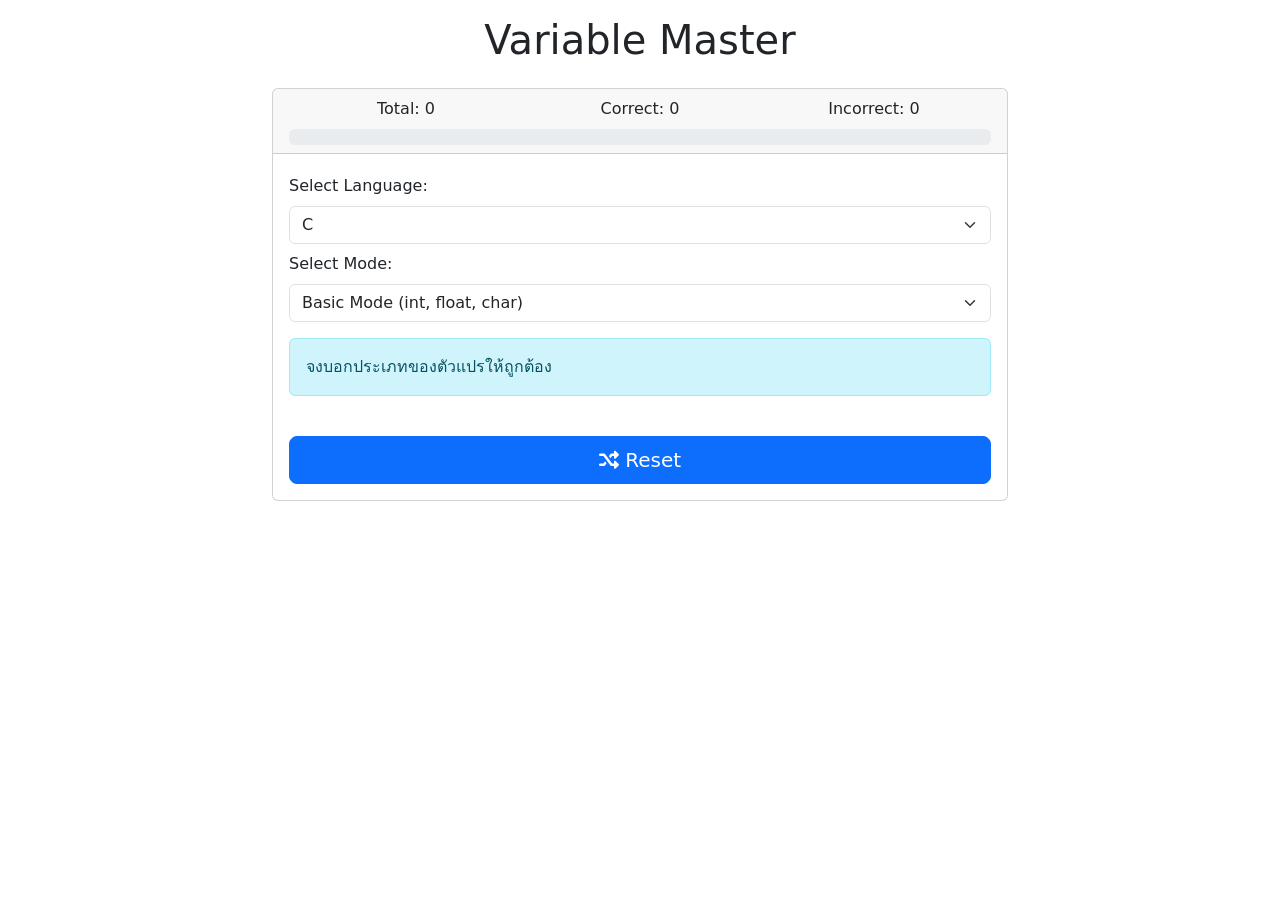
==== index.html @ 2cbdd909 "feat: add language selection support to toggle between C and C++ variable types" ====
<!DOCTYPE html>
<html lang="en">

<head>
    <meta charset="UTF-8">
    <meta name="viewport" content="width=device-width, initial-scale=1.0">
    <title>Variable Master</title>
    <link href="https://cdn.jsdelivr.net/npm/bootstrap@5.3.0/dist/css/bootstrap.min.css" rel="stylesheet">
    <link rel="stylesheet" href="https://cdnjs.cloudflare.com/ajax/libs/font-awesome/6.0.0-beta3/css/all.min.css">
    <link rel="stylesheet" href="styles.css">
</head>

<body>

    <div class="container mt-3">
        <div class="row justify-content-center">
            <div class="col-md-8">
                <h1 class="text-center mb-4" id="game-title">Variable Master</h1>

                <div class="card">
                    <div class="card-header">
                        <div class="container text-center">
                            <div class="row">
                                <div class="col counter">
                                    <span id="total-questions">Total: 0</span>
                                </div>
                                <div class="col counter">
                                    <span id="correct-answers">Correct: 0</span>
                                </div>
                                <div class="col counter">
                                    <span id="incorrect-answers">Incorrect: 0</span>
                                </div>
                            </div>
                        </div>
                        <div class="progress mt-2">
                            <div id="correct-progress-bar" class="progress-bar bg-success" role="progressbar"
                                style="width: 0%;" aria-valuenow="0" aria-valuemin="0" aria-valuemax="100">0%</div>
                            <div id="incorrect-progress-bar" class="progress-bar bg-danger" role="progressbar"
                                style="width: 0%;" aria-valuenow="0" aria-valuemin="0" aria-valuemax="100">0%</div>
                        </div>
                    </div>
                    <div class="card-body">
                        <div class="form-group mt-1">
                            <label for="lang-select" class="form-label">Select Language:</label>
                            <select id="lang-select" class="form-select select-custom mx-auto mb-2">
                                <option value="c">C</option>
                                <option value="cpp">C++</option>
                            </select>
                            <label for="mode-select" class="form-label">Select Mode:</label>
                            <select id="mode-select" class="form-select select-custom mx-auto">
                                <option value="basic">Basic Mode (int, float, char)</option>
                                <option value="intermediate">Intermediate Mode (int, float, char with prompts)</option>
                                <option value="advanced">Advanced Mode (int, float, char, string, bool)</option>
                                <option value="master">Master Mode (int, float, char, string, bool with prompts)</option>
                            </select>
                        </div>

                        <div id="result" class="mt-3 alert alert-info">จงบอกประเภทของตัวแปรให้ถูกต้อง</div>

                        <div class="grid text-center mt-4">
                            <div id="answer-zone" class="row">
                                <!-- สำหรับใส่ปุ่ม -->
                            </div>
                        </div>

                        <div class="text-center mt-3">
                            <button id="reset-btn" class="container-fluid btn btn-primary btn-lg">
                                <i class="fas fa-random"></i> Reset
                            </button>
                        </div>
                    </div>
                </div>
            </div>
        </div>
    </div>

    </br>

    <script src="https://cdn.jsdelivr.net/npm/bootstrap@5.3.0/dist/js/bootstrap.bundle.min.js"></script>
    <script type="module" src="script.js"></script>
</body>

</html>
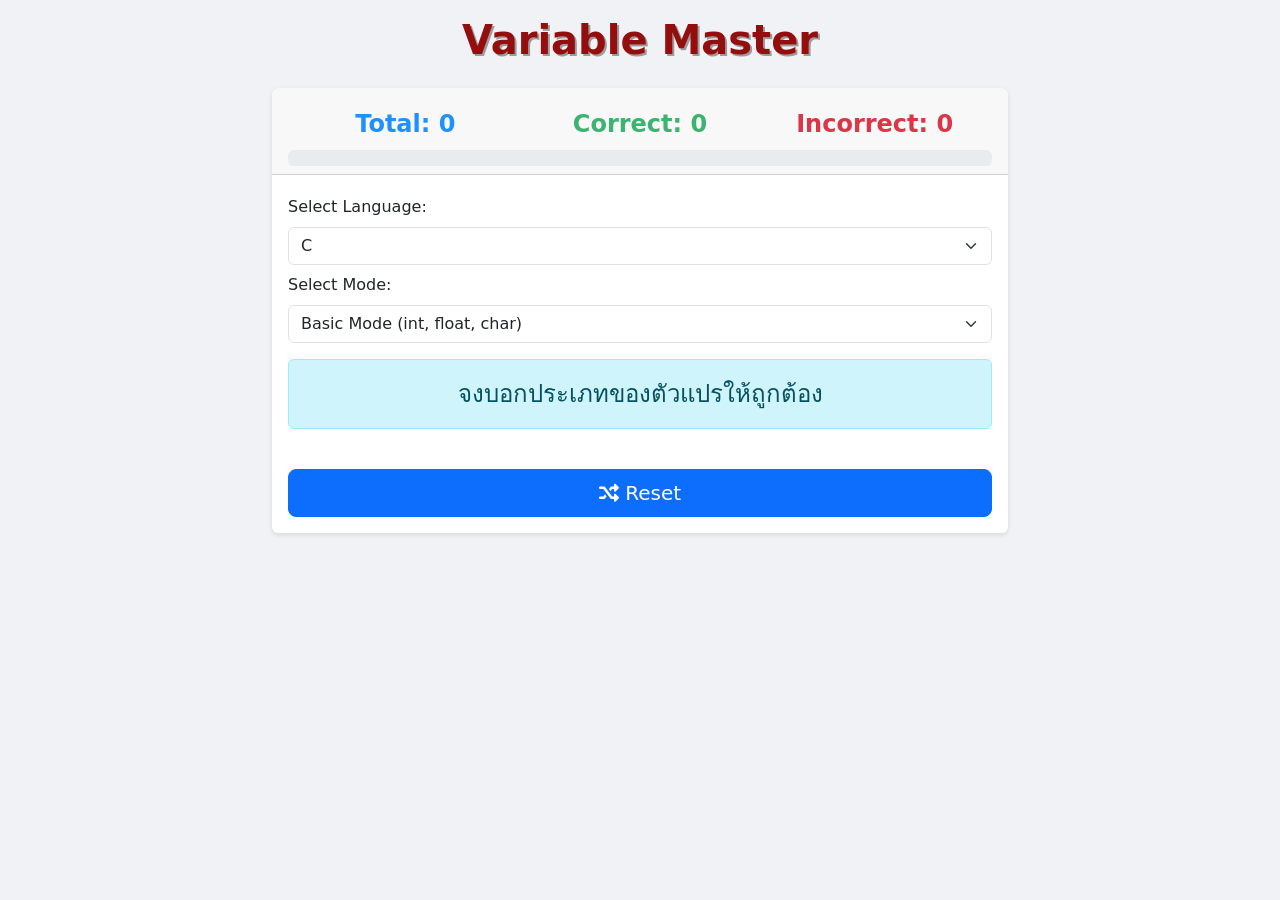
==== commit 1f9e03be: "feat: Add smart dual-mode for GitHub Pages and mobile remote teaching" ====
--- a/index.html
+++ b/index.html
@@ -15,6 +15,24 @@
     <div class="container mt-3">
         <div class="row justify-content-center">
             <div class="col-md-8">
+                <div class="d-none justify-content-between align-items-center mb-3" id="teacher-control-bar">
+                    <span class="badge bg-dark px-3 py-2 text-uppercase" style="letter-spacing: 0.05em;">
+                        <i class="fas fa-chalkboard-teacher me-1"></i> Teaching Mode
+                    </span>
+                    <div>
+                        <button class="btn btn-sm btn-outline-secondary shadow-sm me-1" id="btn-sound-toggle" title="เปิด/ปิด เสียงเอฟเฟกต์">
+                            <i class="fas fa-volume-up"></i>
+                        </button>
+                        <button class="btn btn-sm btn-outline-secondary shadow-sm me-1" id="btn-fullscreen" title="เปิด/ปิด เต็มจอ">
+                            <i class="fas fa-expand"></i>
+                        </button>
+                        <button class="btn btn-sm btn-outline-primary shadow-sm" id="btn-remote-status" data-bs-toggle="modal" data-bs-target="#remoteModal">
+                            <i class="fas fa-mobile-alt me-1"></i> <span id="remote-pill-text">รีโมทมือถือ (Remote)</span>
+                            <span id="remote-badge-count" class="badge bg-secondary ms-1">0</span>
+                        </button>
+                    </div>
+                </div>
+
                 <h1 class="text-center mb-4" id="game-title">Variable Master</h1>
 
                 <div class="card">
@@ -30,6 +48,11 @@
                                 <div class="col counter">
                                     <span id="incorrect-answers">Incorrect: 0</span>
                                 </div>
+                            </div>
+                            <div class="mt-1" id="streak-container" style="display: none;">
+                                <span class="badge bg-warning text-dark px-3 py-1 shadow-sm fs-6">
+                                    <i class="fas fa-fire me-1 text-danger"></i> Streak: <span id="streak-val">0</span>
+                                </span>
                             </div>
                         </div>
                         <div class="progress mt-2">
@@ -74,6 +97,70 @@
         </div>
     </div>
 
+    <!-- Remote Connection Modal -->
+    <div class="modal fade" id="remoteModal" tabindex="-1" aria-labelledby="remoteModalLabel" aria-hidden="true">
+        <div class="modal-dialog modal-dialog-centered">
+            <div class="modal-content border-0 shadow">
+                <div class="modal-header bg-primary text-white">
+                    <h5 class="modal-title" id="remoteModalLabel">
+                        <i class="fas fa-mobile-alt me-2"></i> รีโมทควบคุมเกมผ่านมือถือ
+                    </h5>
+                    <button type="button" class="btn-close btn-close-white" data-bs-dismiss="modal" aria-label="Close"></button>
+                </div>
+                <div class="modal-body text-center p-4">
+                    <p class="text-muted mb-3">สแกน QR Code ด้วยมือถือเพื่อกดปุ่มควบคุมระยะไกลขณะเดินสอน</p>
+
+                    <!-- Tabs: Tailscale vs Wi-Fi -->
+                    <ul class="nav nav-pills justify-content-center mb-3" id="remoteTabs" role="tablist">
+                        <li class="nav-item" role="presentation">
+                            <button class="nav-link active" id="tab-tailscale" data-bs-toggle="pill" data-bs-target="#pane-tailscale" type="button" role="tab">
+                                🌐 Tailscale (แนะนำ)
+                            </button>
+                        </li>
+                        <li class="nav-item" role="presentation">
+                            <button class="nav-link" id="tab-wifi" data-bs-toggle="pill" data-bs-target="#pane-wifi" type="button" role="tab">
+                                📶 Wi-Fi วงเดียวกัน
+                            </button>
+                        </li>
+                    </ul>
+
+                    <div class="tab-content">
+                        <!-- Tailscale Pane -->
+                        <div class="tab-pane fade show active" id="pane-tailscale" role="tabpanel">
+                            <div class="qr-box mb-3 d-flex justify-content-center">
+                                <img id="qr-img-tailscale" src="" alt="Tailscale QR" style="max-width: 190px; height: auto; display: none;" class="img-thumbnail shadow-sm">
+                            </div>
+                            <div class="input-group mb-2">
+                                <input type="text" id="url-tailscale" class="form-control text-center font-monospace small" readonly>
+                                <button class="btn btn-outline-secondary" type="button" id="btn-copy-tailscale" title="คัดลอก"><i class="fas fa-copy"></i></button>
+                            </div>
+                            <div class="form-text text-success"><i class="fas fa-shield-alt"></i> ควบคุมผ่านเครือข่าย Tailscale สะดวก ไม่จำกัดระยะ</div>
+                        </div>
+
+                        <!-- Wi-Fi Pane -->
+                        <div class="tab-pane fade" id="pane-wifi" role="tabpanel">
+                            <div class="qr-box mb-3 d-flex justify-content-center">
+                                <img id="qr-img-wifi" src="" alt="Wi-Fi QR" style="max-width: 190px; height: auto; display: none;" class="img-thumbnail shadow-sm">
+                            </div>
+                            <div class="input-group mb-2">
+                                <input type="text" id="url-wifi" class="form-control text-center font-monospace small" readonly>
+                                <button class="btn btn-outline-secondary" type="button" id="btn-copy-wifi" title="คัดลอก"><i class="fas fa-copy"></i></button>
+                            </div>
+                            <div class="form-text text-muted">ต้องเชื่อมต่อคอมและมือถือเข้า Wi-Fi เดียวกัน</div>
+                        </div>
+                    </div>
+
+                    <div class="alert alert-light border mt-3 text-start small mb-0">
+                        <div class="d-flex align-items-center">
+                            <i class="fas fa-circle text-muted me-2 fs-6" id="modal-status-dot"></i>
+                            <span>สถานะรีโมท: <strong id="modal-status-text">ยังไม่มีเครื่องเชื่อมต่อ (รอสแกน QR Code)</strong></span>
+                        </div>
+                    </div>
+                </div>
+            </div>
+        </div>
+    </div>
+
     </br>
 
     <script src="https://cdn.jsdelivr.net/npm/bootstrap@5.3.0/dist/js/bootstrap.bundle.min.js"></script>
--- a/styles.css
+++ b/styles.css
@@ -0,0 +1,95 @@
+body {
+    background-color: #f0f2f5;
+}
+
+.card {
+    border: none;
+    /* ลบขอบของ card */
+    box-shadow: 0 2px 5px rgba(0, 0, 0, 0.1);
+    /* เพิ่มเงาให้ card */
+}
+
+.alert {
+    text-align: center;
+}
+
+#game-title {
+    font-size: 2.5rem;
+    color: #940e0e;
+    margin-bottom: 20px;
+    font-weight: bold;
+    text-shadow: 2px 2px #9c9c9c;
+}
+
+#total-questions{
+    font-weight: bold;
+    color:#1e90ff;
+}
+
+#correct-answers{
+    font-weight: bold;
+    color:#3cb371;
+}
+
+#incorrect-answers {
+    font-weight: bold;
+    color:#dc3545;
+}
+
+#result {
+    font-size: 1.5rem;
+    margin-top: 20px;
+}
+
+/* Counter Styles */
+.counter {
+    font-size: 1.5rem;
+    margin-top: 10px;
+}
+
+.counter span {
+    display: block;
+    font-weight: bold;
+}
+
+/* จัดกลุ่มปุ่มในแนวนอนและให้อยู่กลางหน้าจอ */
+.btn-container {
+    display: flex;
+    flex-wrap: wrap;
+    justify-content: center;
+    gap: 10px;  /* ระยะห่างระหว่างปุ่ม */
+    padding: 10px;
+}
+
+/* Mobile Responsive Styles */
+@media (max-width: 576px) {
+    .counter {
+        font-size: 1.2rem;
+    }
+}
+
+/* Remote Click Visual Feedback on PC */
+.remote-click-active {
+    transform: scale(0.95);
+    box-shadow: 0 0 16px rgba(13, 110, 253, 0.9) !important;
+    transition: transform 0.12s ease, box-shadow 0.12s ease;
+}
+
+/* Remote Button & Modal Styling */
+#btn-remote-status {
+    border-radius: 20px;
+    font-weight: 600;
+    padding: 5px 14px;
+    transition: all 0.2s ease;
+}
+
+#btn-remote-status:hover {
+    transform: translateY(-1px);
+}
+
+.qr-box img {
+    border-radius: 12px;
+    background: #ffffff;
+    padding: 8px;
+}
+
